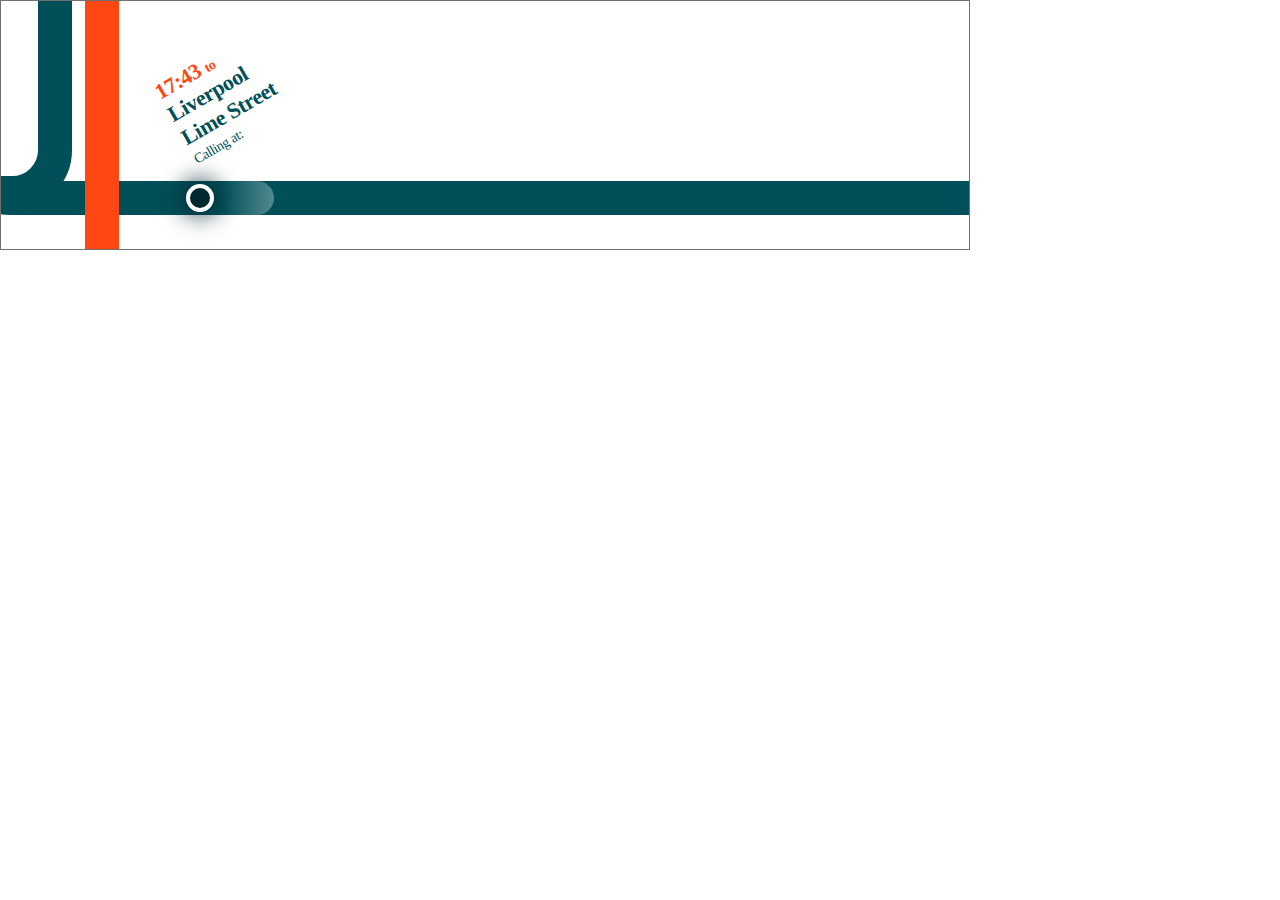
==== index.html @ 88127d59 "Add files via upload" ====
<!DOCTYPE html>
<html lang="en">

<head>
  <meta charset="UTF-8">
  <!-- META DATA -->
  <meta name="ad.size" content="width=970,height=250">
  <meta name="viewport" content="width=device-width, initial-scale=1.0">
  <!-- ALWAYS HTTPS LINKS TO ANY JS OR GOOGLE FONT FILES -->
  <script src="https://s0.2mdn.net/ads/studio/cached_libs/gsap_3.11.5_min.js"></script>

  <!-- ADD TITLE -->
  <title>970x250</title>
  <script type="text/javascript">
    var clickTag = "https://www.lloydsbank.com/";
  </script>
  <link rel="stylesheet" type="text/css" href="style.css">
</head>

<body>

  <div id="bannerContainer">
    <!-- Track -->
    <div class="track track1 rect"></div>
    <div class="track track2 rect"></div>
    <!-- Signal Line -->
    <div class="signal-line"></div>
    <!-- Stations -->
    <div class="stations">
      <div class="main-station"></div>
      <div class="sub-stations">
        <ul class="sub-stations-list"> <li class="from-station">
            <span class="start-time">17:43 <small>to</small></span>
            <span class="station-name">Liverpool Lime Street</span>
            <small>Calling at:</small>
          </li>
          <li class="station1 abs0">
            <span class="station-name">Shoot off emails</span>
            <span class="station-point"></span>
          </li>
          <li class="station2 abs0">
            <span class="station-name">To-do list done</span>
            <span class="station-point"></span>
          </li>
          <li class="station3 abs0">
            <span class="station-name">Laptop off</span>
            <span class="station-point"></span>
          </li>
          <li class="station4 abs0">
            <span class="station-name">Audible sigh</span>
            <span class="station-point"></span>
          </li>
          <li class="station5 abs0">
            <span class="station-name">Quick tipple?</span>
            <span class="station-point"></span>
          </li>
        </ul>
      </div>
      <!-- Train -->
      <div class="train"></div>
    </div>
    <!-- Final copy -->
    <div class="final-copy abs0">
      <div class="copy1">
        London to Liverpool <br /> in <span>2h 21m</span>
      </div>
      <div class="copy2">
        Business travel by train <br /> is time well spent
      </div>
    </div>
    <!-- CTA -->
    <a class="cta-btn abs0">Book Now <div class="arrow-right"></div></a>
    <!-- Logo -->
    <div class="logo abs0">
      <img src="logo.svg" alt="logo" />
    </div>
    <!-- Map -->
    <div class="map abs0"></div>
    <div id="border"></div>
  </div>


  <script>
    // DOM INSTALL
    var DOMReady = function (a, b, c) {
      b = document, c = 'addEventListener';
      b[c] ? b[c]('DOMContentLoaded', a) : window.attachEvent('onload', a)
    }

    // DOM READY
    DOMReady(function () {
      animation()
    });

    // BEGIN THE GREENSOCK ANIMATION
    function animation() {
      var t1 = new TimelineMax({ repeat: 0, repeatDelay: 0 });
      t1.add(s1(), "+=1");
      t1.add(s2(), "-=1.4");
      t1.timeScale(1.4);
    }

    function s1() {
      let t1 = new TimelineMax({ repeat: 0, repeatDelay: 0});
      t1
      .to(".train", 10, { x: 440, ease: "power0" }, "train")
      .to(".track, .signal-line, .main-station, .sub-stations", 10, { x: -380, ease: "power0" }, "train")   
      .fromTo(".station1", 2, { autoAlpha: 0, ease: "power4" },{ autoAlpha: 1, ease: "power0"}, 0.5)
      .fromTo(".station2", 2, { autoAlpha: 0, ease: "power4" },{ autoAlpha: 1, ease: "power0"}, 2)
      .fromTo(".station3", 2, { autoAlpha: 0, ease: "power4" },{ autoAlpha: 1, ease: "power0"}, 3.8)
      .fromTo(".station4", 2, { autoAlpha: 0, ease: "power4" },{ autoAlpha: 1, ease: "power0"}, 5.8)
      .fromTo(".station5", 2, { autoAlpha: 0, ease: "power4" },{ autoAlpha: 1, ease: "power0"}, 7.5)
      .to(".track, .signal-line, .main-station, .sub-stations", 2, { x: -765, ease: "power0"}, 9.5)
      .to(".track1", 2, { width: 1200, ease: "power0"}, 9.5)
      .to(".train", 2, { x: 40, ease: "power0"}, 9.5)
      return t1;
    }


    function s2() {
        let t1 = new TimelineMax({ repeat: 0,repeatDelay: 0,});
        t1
        .fromTo(".final-copy", 1.5, { x: 500, autoAlpha: 0, ease: "power0"}, { x: 0, autoAlpha: 1, ease: "power0"}, "-=0.1")
        .fromTo(".map", 1.5, { x: 150, autoAlpha: 0, ease: "power0"}, { x: 0, autoAlpha: 1, ease: "power0"}, "-=1")
        .fromTo(".cta-btn", 0.75, { y: 30, autoAlpha: 0, ease: "power0"}, { y: 0, autoAlpha: 1, ease: "power0"}, "-=0.1")
        .fromTo(".logo", 0.75, { y: 30, autoAlpha: 0, ease: "power0"}, { y: 0, autoAlpha: 1, ease: "power0"}, "-=0.1")
        return t1;
    }



    // ClickTag script
    var clickTag = "https://www.lloydsbank.com/";
    let button = document.querySelector('.cta-btn');
    document.querySelector('#bannerContainer').addEventListener('click', function () {
      button.click();
    })
  </script>

</body>

</html>
---- style.css ----
/* RESET CSS */

* {
    transition: cubic-bezier(.17, .67, .83, .67);
    margin: 0;
    padding: 0;
    box-sizing: border-box;
    border: 0;
    font-size: 100%;
    vertical-align: baseline;
    font: inherit;
}

a {
    text-decoration: none;
}

/* FONTS */

@font-face {
    font-family: 'AvertaCY';
    src: url('./fonts/AvertaCY-Black.woff') format('woff');
    font-weight: 900;
    font-style: normal;
    font-display: swap;
}

@font-face {
    font-family: 'AvertaCY';
    src: url('./fonts/AvertaCY-Semibold.woff') format('woff');
    font-weight: 600;
    font-style: normal;
    font-display: swap;
}

@font-face {
    font-family: 'GT Walsheim';
    src: url('./fonts/GTWalsheim-Black.woff') format('woff');
    font-weight: 800;
    font-style: normal;
    font-display: swap;
}

/* BODY, CONTAINER CSS */

body {
    background: #ffffff;
    overflow: hidden;
    color: #004F59;
    font-family: 'AvertaCY';
    line-height: 1.5;
    font-weight: 400;
}

#bannerContainer {
    position: relative;
    top: 0px;
    left: 0px;
    width: 970px;
    height: 250px;
    overflow: hidden;
    cursor: pointer;
}

#border {
    position: absolute;
    width: 970px;
    height: 250px;
    top: 0px;
    left: 0px;
    border: 1px solid #707070;
    box-sizing: border-box;
    -moz-box-sizing: border-box;
    -webkit-box-sizing: border-box;
}

/* COMMON CSS */

.abs0 {
    opacity: 0
}

.abs1 {
    opacity: 1
}

.d-none {
    display: none;
}

.d-block {
    display: block;
}

.font-black {
    font-family: "GTU-Black";
}

.font-bold {
    font-family: "GTU-Bold";
}

/* MAIN CSS */


.track {
    background-color: #ffffff;
}

.track.rect {
    width: 1300px;
    height: 250px;
    border: 34px solid #004F59;
    border-radius: 60px;
    position: absolute;
    left: -50px;
    /* left: -700px; */
    top: -35px;
}

.track2.rect {
    width: 300px;
    left: -228px;
    top: -60px;
    height: 270px;
}


.stations {
    position: absolute;
    width: 100%;
    height: 100%;
    top: -35px;
    left: 150px;
}

.main-station {
    position: absolute;
    border: 4px solid #ffffff;
    bottom: 3px;
    left: 36px;
    width: 28px;
    height: 28px;
    border-radius: 50%;
    box-shadow: 0px 0px 24px 3px #00282F;
    background-color: #00282F;
    overflow: hidden;
    z-index: 11;
}

.sub-stations {
    width: 100%;
    height: 100%;
}

.sub-stations-list {
    position: absolute;
    width: 100%;
    bottom: 40px;
    display: flex;
    flex-direction: row;
    gap: 30px;
    left: 25px;
}

.sub-stations-list li {
    display: inline-block;
    color: #004F59;
    transform: rotate(-30deg);
    position: relative;
    transform-origin: center left;
    align-self: center;
    width: 125px;
}

.sub-stations-list li .station-point {
    position: absolute;
    width: 10px;
    height: 10px;
    background-color: currentColor;
    top: 25px;
    transform: rotate(30deg);
    left: -9px;
}


.sub-stations-list li.from-station {
    width: 120px;
    font-weight: 600;
    line-height: 1.2;
    letter-spacing: -0.4px;
}

.sub-stations-list li.from-station .start-time {
    color: #FF4713;
}

.sub-stations-list li.from-station span {
    font-size: 22px;
}

.sub-stations-list li.from-station span,
.sub-stations-list li.from-station small {
    display: inline-block;
}

.sub-stations-list li.from-station small {
    font-weight: normal;
    font-size: 14px;
}

.sub-stations-list li.from-station .start-time small {
    font-weight: 600;
}

.sub-stations-list li:not(.from-station) {
    top: 33px;
    position: relative;
}



.train {
    width: 60px;
    height: 34px;
    background: rgb(0, 79, 89);
    background: linear-gradient(90deg, rgba(0, 79, 89, 1) 10%, rgba(83, 136, 143, 1) 100%);
    border-radius: 20px;
    position: absolute;
    bottom: 0;
    left: 64px;
    z-index: 10;
    transform: translateX(0px);
}

.signal-line {
    background-color: #FF4713;
    width: 34px;
    height: 100%;
    position: absolute;
    left: 85px;
    top: 0;
}

/* Final copy */

.final-copy {
    line-height: 1.3;
    position: absolute;
    right: 0;
    width: 570px;
    padding: 25px;
    display: flex;
    flex-direction: column;
    gap: 10px;
    font-size: 22px;
    letter-spacing: -0.3px;
    font-weight: 600;
}

.final-copy span {
    color: #FF4713;
}

.cta-btn {
    position: absolute;
    color: #ffffff;
    font-size: 16px;
    bottom: 35px;
    right: 405px;
    width: 140px;
    height: 42px;
    border-radius: 6px;
    text-align: center;
    display: flex;
    align-items: center;
    justify-content: center;
    background-color: #FF4713;
    text-transform: uppercase;
    font-weight: bold;
}

.arrow-right {
    margin-left: 5px;
    width: 8px;
    height: 8px;
    border-top: 2px solid #ffffff;
    border-left: 2px solid #ffffff;
    transform: rotate(135deg);
}

.logo {
    position: absolute;
    bottom: 30px;
    right: 30px;
}

.logo img {
    height: 90px;
}

.map {
    width: 550px;
    height: 240px;
    border: 34px solid #E2F5E9;
    border-radius: 60px;
    position: absolute;
    right: -350px;
    top: -160px;
}
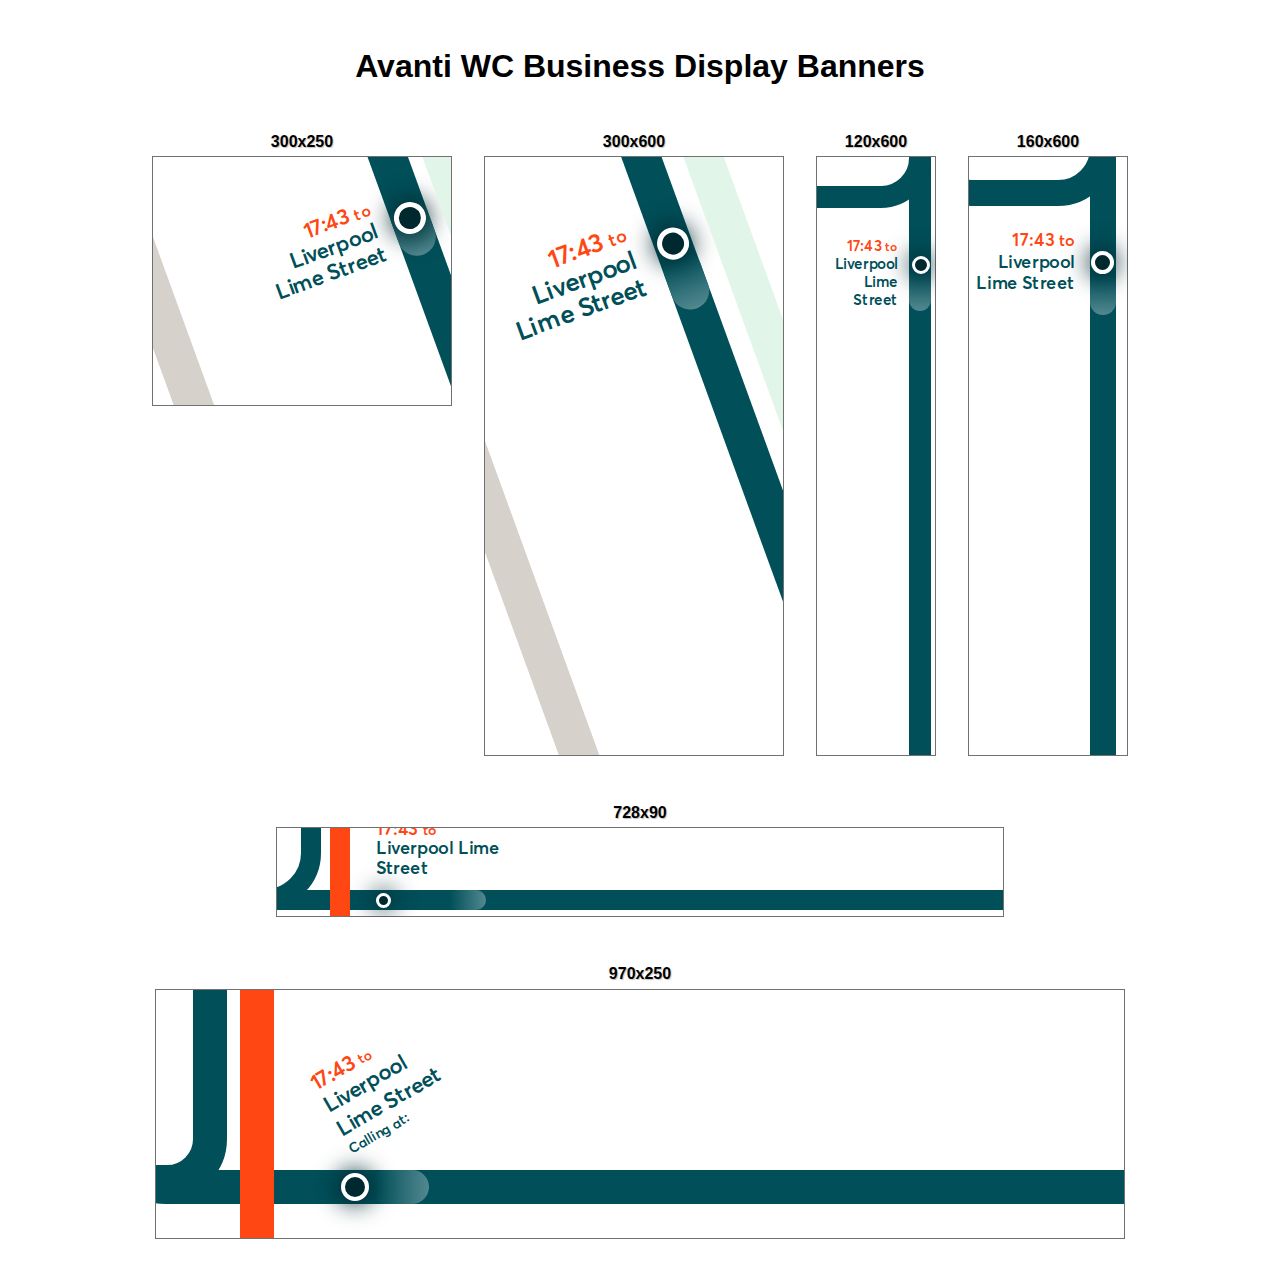
==== commit 57085072: "All adaptions completed" ====
--- a/index.html
+++ b/index.html
@@ -1,142 +1,96 @@
-<!DOCTYPE html>
-<html lang="en">
-
-<head>
-  <meta charset="UTF-8">
-  <!-- META DATA -->
-  <meta name="ad.size" content="width=970,height=250">
-  <meta name="viewport" content="width=device-width, initial-scale=1.0">
-  <!-- ALWAYS HTTPS LINKS TO ANY JS OR GOOGLE FONT FILES -->
-  <script src="https://s0.2mdn.net/ads/studio/cached_libs/gsap_3.11.5_min.js"></script>
-
-  <!-- ADD TITLE -->
-  <title>970x250</title>
-  <script type="text/javascript">
-    var clickTag = "https://www.lloydsbank.com/";
-  </script>
-  <link rel="stylesheet" type="text/css" href="style.css">
-</head>
-
-<body>
-
-  <div id="bannerContainer">
-    <!-- Track -->
-    <div class="track track1 rect"></div>
-    <div class="track track2 rect"></div>
-    <!-- Signal Line -->
-    <div class="signal-line"></div>
-    <!-- Stations -->
-    <div class="stations">
-      <div class="main-station"></div>
-      <div class="sub-stations">
-        <ul class="sub-stations-list"> <li class="from-station">
-            <span class="start-time">17:43 <small>to</small></span>
-            <span class="station-name">Liverpool Lime Street</span>
-            <small>Calling at:</small>
-          </li>
-          <li class="station1 abs0">
-            <span class="station-name">Shoot off emails</span>
-            <span class="station-point"></span>
-          </li>
-          <li class="station2 abs0">
-            <span class="station-name">To-do list done</span>
-            <span class="station-point"></span>
-          </li>
-          <li class="station3 abs0">
-            <span class="station-name">Laptop off</span>
-            <span class="station-point"></span>
-          </li>
-          <li class="station4 abs0">
-            <span class="station-name">Audible sigh</span>
-            <span class="station-point"></span>
-          </li>
-          <li class="station5 abs0">
-            <span class="station-name">Quick tipple?</span>
-            <span class="station-point"></span>
-          </li>
-        </ul>
-      </div>
-      <!-- Train -->
-      <div class="train"></div>
-    </div>
-    <!-- Final copy -->
-    <div class="final-copy abs0">
-      <div class="copy1">
-        London to Liverpool <br /> in <span>2h 21m</span>
-      </div>
-      <div class="copy2">
-        Business travel by train <br /> is time well spent
-      </div>
-    </div>
-    <!-- CTA -->
-    <a class="cta-btn abs0">Book Now <div class="arrow-right"></div></a>
-    <!-- Logo -->
-    <div class="logo abs0">
-      <img src="logo.svg" alt="logo" />
-    </div>
-    <!-- Map -->
-    <div class="map abs0"></div>
-    <div id="border"></div>
-  </div>
-
-
-  <script>
-    // DOM INSTALL
-    var DOMReady = function (a, b, c) {
-      b = document, c = 'addEventListener';
-      b[c] ? b[c]('DOMContentLoaded', a) : window.attachEvent('onload', a)
-    }
-
-    // DOM READY
-    DOMReady(function () {
-      animation()
-    });
-
-    // BEGIN THE GREENSOCK ANIMATION
-    function animation() {
-      var t1 = new TimelineMax({ repeat: 0, repeatDelay: 0 });
-      t1.add(s1(), "+=1");
-      t1.add(s2(), "-=1.4");
-      t1.timeScale(1.4);
-    }
-
-    function s1() {
-      let t1 = new TimelineMax({ repeat: 0, repeatDelay: 0});
-      t1
-      .to(".train", 10, { x: 440, ease: "power0" }, "train")
-      .to(".track, .signal-line, .main-station, .sub-stations", 10, { x: -380, ease: "power0" }, "train")   
-      .fromTo(".station1", 2, { autoAlpha: 0, ease: "power4" },{ autoAlpha: 1, ease: "power0"}, 0.5)
-      .fromTo(".station2", 2, { autoAlpha: 0, ease: "power4" },{ autoAlpha: 1, ease: "power0"}, 2)
-      .fromTo(".station3", 2, { autoAlpha: 0, ease: "power4" },{ autoAlpha: 1, ease: "power0"}, 3.8)
-      .fromTo(".station4", 2, { autoAlpha: 0, ease: "power4" },{ autoAlpha: 1, ease: "power0"}, 5.8)
-      .fromTo(".station5", 2, { autoAlpha: 0, ease: "power4" },{ autoAlpha: 1, ease: "power0"}, 7.5)
-      .to(".track, .signal-line, .main-station, .sub-stations", 2, { x: -765, ease: "power0"}, 9.5)
-      .to(".track1", 2, { width: 1200, ease: "power0"}, 9.5)
-      .to(".train", 2, { x: 40, ease: "power0"}, 9.5)
-      return t1;
-    }
-
-
-    function s2() {
-        let t1 = new TimelineMax({ repeat: 0,repeatDelay: 0,});
-        t1
-        .fromTo(".final-copy", 1.5, { x: 500, autoAlpha: 0, ease: "power0"}, { x: 0, autoAlpha: 1, ease: "power0"}, "-=0.1")
-        .fromTo(".map", 1.5, { x: 150, autoAlpha: 0, ease: "power0"}, { x: 0, autoAlpha: 1, ease: "power0"}, "-=1")
-        .fromTo(".cta-btn", 0.75, { y: 30, autoAlpha: 0, ease: "power0"}, { y: 0, autoAlpha: 1, ease: "power0"}, "-=0.1")
-        .fromTo(".logo", 0.75, { y: 30, autoAlpha: 0, ease: "power0"}, { y: 0, autoAlpha: 1, ease: "power0"}, "-=0.1")
-        return t1;
-    }
-
-
-
-    // ClickTag script
-    var clickTag = "https://www.lloydsbank.com/";
-    let button = document.querySelector('.cta-btn');
-    document.querySelector('#bannerContainer').addEventListener('click', function () {
-      button.click();
-    })
-  </script>
-
-</body>
-
+<!DOCTYPE html>
+<html lang="en">
+
+<head>
+    <meta charset="UTF-8">
+    <meta name="viewport" content="width=device-width, initial-scale=1.0">
+    <title>Lloyds Investment Display Banners</title>
+    <style type="text/css">
+        * {
+            margin: 0;
+            padding: 0;
+            text-decoration: none;
+        }
+
+        body {
+            font-family: Arial, Helvetica, sans-serif;
+        }
+
+        h2 {
+            margin: 3rem 0;
+            text-align: center;
+            font-size: 2rem;
+        }
+
+        .banner-container {
+            display: flex;
+            flex-direction: row;
+            flex-wrap: wrap;
+            justify-content: center;
+            column-gap: 2rem;
+            row-gap: 2rem;
+            margin: 2rem 0;
+        }
+
+        .banner {
+            display: flex;
+            flex-direction: column;
+            align-items: center;
+            margin-bottom: 1rem;
+            row-gap: 0.325rem;
+        }
+
+        .col-12 {
+            display: flex;
+            flex-direction: row;
+            flex-wrap: wrap;
+            gap: 2rem;
+            justify-content: center;
+        }
+
+        .banner span {
+            font-weight: bold;
+            display: inline-block;
+            text-shadow: 1px 1px 1px rgba(0, 0, 0, .25);
+        }
+    </style>
+</head>
+
+<body>
+
+    <h2>Avanti WC Business Display Banners</h2>
+
+    <div class="banner-container">
+        <div class="col-12">
+            <div class="banner">
+                <span>300x250</span>
+                <iframe src="AvantiBanner_300x250/index.html" width="300" height="250" frameborder="0"></iframe>
+            </div>
+            <div class="banner">
+                <span>300x600</span>
+                <iframe src="AvantiBanner_300x600/index.html" width="300" height="600" frameborder="0"></iframe>
+            </div>
+            <div class="banner">
+                <span>120x600</span>
+                <iframe src="AvantiBanner_120x600/index.html" width="120" height="600" frameborder="0"></iframe>
+            </div>
+            <div class="banner">
+                <span>160x600</span>
+                <iframe src="AvantiBanner_160x600/index.html" width="160" height="600" frameborder="0"></iframe>
+            </div>            
+        </div>
+        <div class="col-12">
+            <div class="banner">
+                <span>728x90</span>
+                <iframe src="AvantiBanner_728x90/index.html" width="728" height="90" frameborder="0"></iframe>
+            </div>
+            <div class="banner">
+                <span>970x250</span>
+                <iframe src="AvantiBanner_970x250/index.html" width="970" height="250" frameborder="0"></iframe>
+            </div>
+        </div>
+    </div>
+
+</body>
+
 </html>